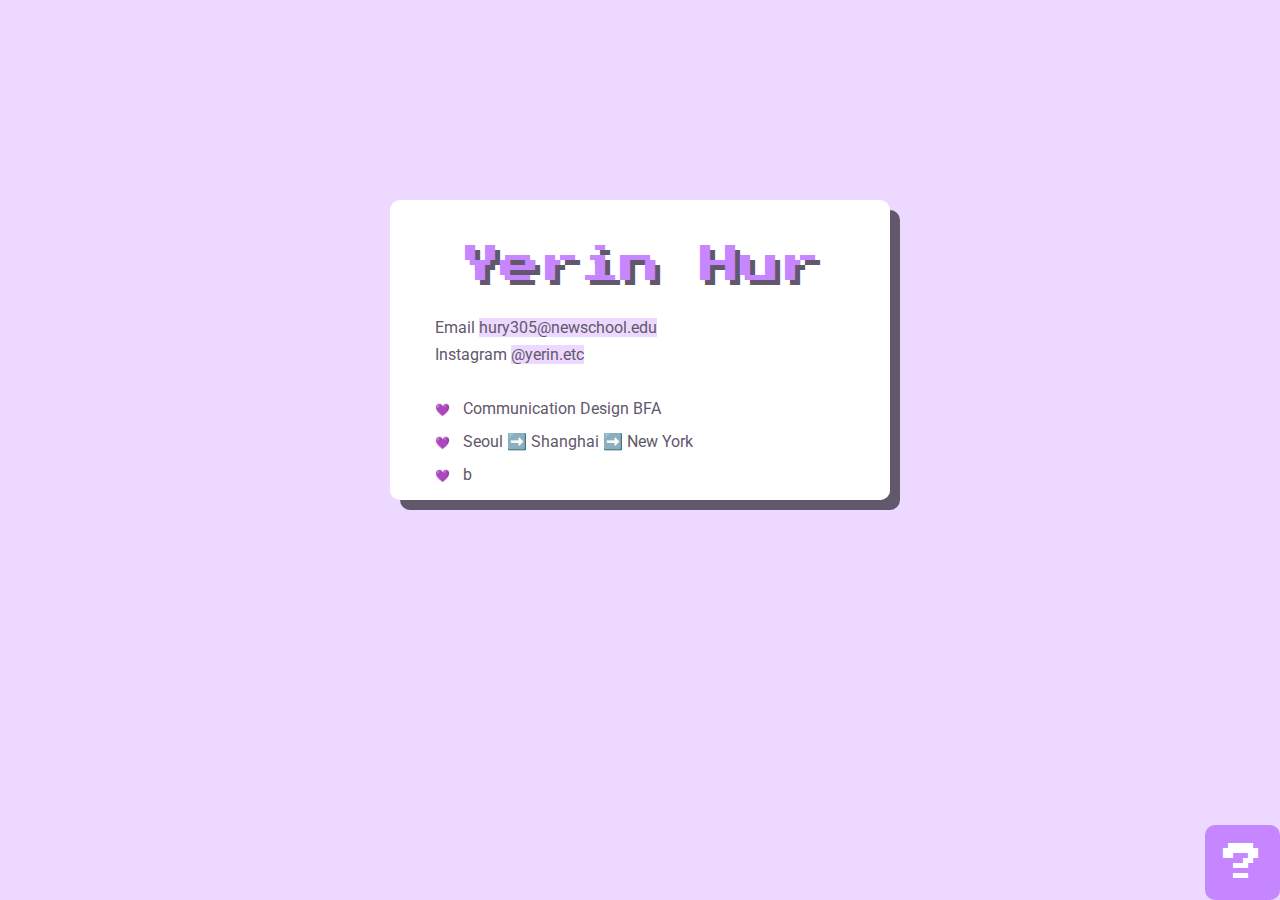
==== project-1/index.html @ 396ab7e0 "business-card" ====
<html lang="en">
<head>
    <meta charset="UTF-8">
    <link rel="stylesheet" href="style.css">
    <link href="https://fonts.googleapis.com/css?family=Press+Start+2P|Roboto:500&display=swap" rel="stylesheet">
    <meta name="viewport" content="width=device-width, initial-scale=1.0">
    <title>허예린</title>
</head>
<body>
    <div class="container">
        <div class="name">
            Yerin Hur
        </div>
        <div class="contact">
            Email <a href="mailto:hury305@newschool.edu">hury305@newschool.edu</a> <br>
            Instagram <a href="https://www.instagram.com/yerin.etc/">@yerin.etc</a>
        </div>
        <div class="bio">
            <ul>
                <li>Communication Design BFA</li>
                <li>Seoul ➡️ Shanghai ➡️ New York</li>
                <li>b</li>
                <li>i</li>
                <li>o</li>
            </ul>
        </div>
        <img class="milk" src="milk.png" alt="" height="50px">
    </div>
    <div class="corner">
        ?
        <img class="choco" src="choco.png" alt="choco" height="75px">
    </div>
</body>
</html>
---- project-1/style.css ----
body {
    background-color: rgb(237, 217, 255);
    cursor: pointer;
    /* width: 100vw; */
    font-family: 'Press Start 2P', cursive;

}

::-webkit-scrollbar {
    width: 10px;
  }
  
  ::-webkit-scrollbar-track {
    background: white; 
    opacity: 0;
  }
  
  ::-webkit-scrollbar-thumb {
    background: rgb(237, 217, 255);
    border-radius: 10px;
    opacity: 1;
  }
  
  ::-webkit-scrollbar-thumb:hover {
    background: rgb(197, 134, 255);
    opacity: 1;
  }

  ::selection {
    color: inherit; 
    background: rgb(237, 217, 255);
  }

.container {
    width: 500px;
    height: 300px;
    top: 200px;
    left: calc(50% - 250px);
    position: absolute;
    background-color: white;
    border-radius: 10px;
    padding: 20px;
    box-sizing: border-box;
    overflow: scroll;
    box-shadow: 10px 10px rgb(98, 88, 107);
    overflow-x: hidden;
}

.name {
    font-size: 30pt;
    border-radius: 30px;
    text-align: center;
    box-sizing: border-box;
    color: rgb(197, 134, 255);
    text-shadow: 5px 5px rgb(98, 88, 107);
    margin: 25px;
    cursor: url(coco.png), pointer;
}

.name:hover {
    /* transform: scale(1.25); */
    color: rgb(98, 88, 107);
    text-shadow: 5px 5px rgb(197, 134, 255);
    animation-name: hover;
    animation-duration: 1s;
    animation-iteration-count: infinite;
    animation-timing-function: ease-in-out;
}

@keyframes hover {
    0% {
        transform: scale(1);
    }
    50% {
        transform: scale(1.1);
    }
    100% {
        transform: scale(1);
    }
}

.contact {
    margin: 25px;
    margin-top: 30px;
    font-family: 'Roboto', sans-serif;
    color: rgb(98, 88, 107);
    line-height: 20pt;
    font-size: 12pt;
}

a {
    text-decoration: none;
    color: inherit;
    background-color: rgb(237, 217, 255);
}

a:hover {
    background-color: rgb(197, 134, 255);
}

.bio {
    margin: 25px;
    font-family: 'Roboto', sans-serif;
    color: rgb(98, 88, 107);
    line-height: 20pt;
    font-size: 12pt;
}

ul {
    list-style: none;
    padding: 0;
    margin: 0;
}

li {
    line-height: 24pt;
}

li::before {
    content: "💜 ";
    font-size: 9pt;
    margin-right: 10px;
}

.milk {
    position: absolute;
    right: 10px;
    top: 330px;
    margin: 5px;
    background-color: rgb(98, 88, 107);
    border-radius: 100%;
    width: 50px;
    height: 50px;
}

.milk:hover {
    background-color: transparent;
    border-radius: 0%;
}

.corner {
    position: absolute;
    right: 0;
    bottom: 0;
    background-color: rgb(197, 134, 255);
    border-radius: 10px;
    width: 75px;
    height: 75px;
    color: white;
    font-size: 30pt;
    text-align: center;
    padding-top: 18px;
    box-sizing: border-box;
}

.corner:hover {
    background-color: transparent;
    color: transparent;
}

.choco {
    position: absolute;
    right: 0;
    bottom: 0;
    opacity: 0;
}

.choco:hover {
    opacity: 1;
}

@media only screen and (max-width: 700px) {
    .container {
        width: 400px;
        height: 350px;
        top: 150px;
        left: calc(50% - 200px);
        overflow: hidden;
    }
    .name {
        font-size: 25pt;
        text-shadow: 4px 4px rgb(98, 88, 107);
    }
    .contact {
        font-size: 10pt;
    }
    .bio {
        font-size: 10pt;
    }
    li {
        line-height: 20pt;
    }
    .milk {
        top: 280px;
    }
    li::before {
        content: "💜 ";
        font-size: 7pt;
    }
}
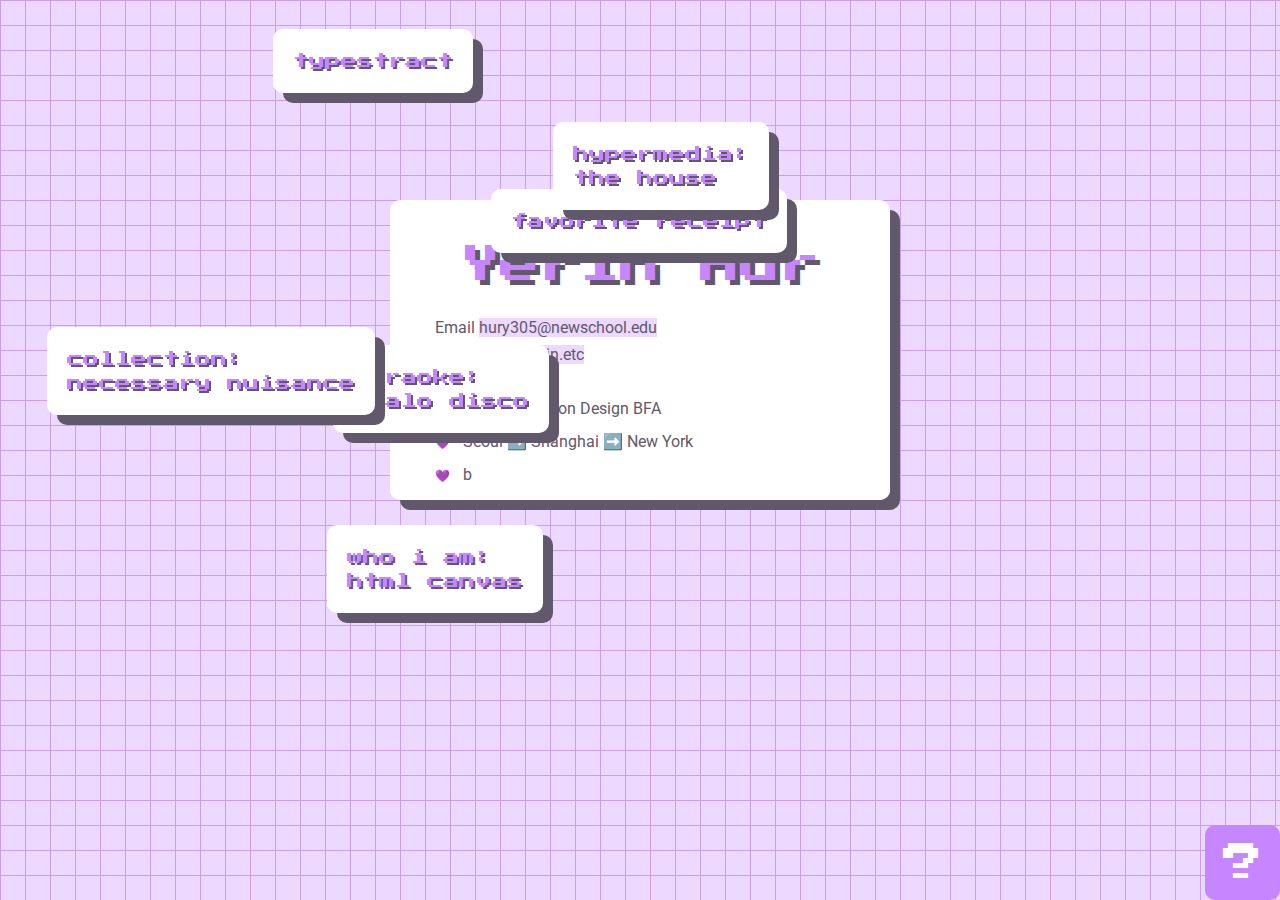
==== commit cc529ae3: "portfolio" ====
--- a/project-1/index.html
+++ b/project-1/index.html
@@ -6,7 +6,7 @@
     <meta name="viewport" content="width=device-width, initial-scale=1.0">
     <title>허예린</title>
 </head>
-<body>
+<body id="div">
     <div class="container">
         <div class="name">
             Yerin Hur
@@ -30,5 +30,43 @@
         ?
         <img class="choco" src="choco.png" alt="choco" height="75px">
     </div>
+    <div id="div">
+        <a id="one" href="https://hury305.github.io/core-lab/karaoke/index.html">
+            <div class="link" id="karaoke">
+                karaoke: <br>
+                italo disco
+            </div>
+        </a>
+        <a id="two" href="https://hury305.github.io/core-lab/week-4/index.html">
+            <div class="link" id="about">
+                who i am: <br>
+                html canvas
+            </div>
+        </a>
+        <a id="three" href="https://hury305.github.io/core-lab/week-2/index-3.html">
+            <div class="link" id="receipt">
+                favorite receipt
+            </div>
+        </a>
+        <a id="four" href="https://hury305.github.io/core-studio/collection/index.html">
+            <div class="link" id="collection">
+                collection: <br>
+                necessary nuisance
+            </div>
+        </a>
+        <a id="five" href="https://hury305.github.io/core-studio/typestracts/index.html">
+            <div class="link" id="typestract">
+                typestract
+            </div>
+        </a>
+        <a id="six" href="https://hury305.github.io/core-studio/hypermedia/welcome.html">
+            <div class="link" id="house">
+                hypermedia: <br>
+                the house
+            </div>
+        </a>
+    </div>
 </body>
+<script src="script.js" charset="utf-8"></script>
+
 </html>--- a/project-1/style.css
+++ b/project-1/style.css
@@ -1,8 +1,12 @@
 body {
     background-color: rgb(237, 217, 255);
-    cursor: pointer;
+    /* cursor: pointer; */
     /* width: 100vw; */
     font-family: 'Press Start 2P', cursive;
+    background-size: 25px 25px;
+    background-image:
+    linear-gradient(to right, rgb(199, 159, 236) 1px, transparent 1px),
+    linear-gradient(to bottom, rgb(199, 159, 236) 1px, transparent 1px);
 
 }
 
@@ -45,6 +49,16 @@
     box-shadow: 10px 10px rgb(98, 88, 107);
     overflow-x: hidden;
 }
+
+/* .container:hover {
+    animation-name: hover-once;
+    animation-duration: 0.5s;
+    animation-iteration-count: 1;
+    animation-timing-function: ease-in-out;
+    animation-fill-mode: forwards;
+} */
+
+
 
 .name {
     font-size: 30pt;
@@ -79,6 +93,15 @@
     }
 }
 
+@keyframes hover-once {
+    0% {
+        transform: scale(1);
+    }
+    100% {
+        transform: scale(1.1);
+    }
+}
+
 .contact {
     margin: 25px;
     margin-top: 30px;
@@ -169,9 +192,53 @@
     opacity: 1;
 }
 
+.link {
+    position: absolute;
+    background-color: white;
+    border-radius: 10px;
+    padding: 20px;
+    box-sizing: border-box;
+    box-shadow: 10px 10px rgb(98, 88, 107);
+    width: auto;
+    height: auto;
+    color: rgb(197, 134, 255);
+    text-shadow: 2px 2px rgb(98, 88, 107);
+    /* z-index: -1; */
+    line-height: 1.5em;
+}
+
+.link:hover {
+    /* background-color: rgb(197, 134, 255); */
+    /* transform: scale(1.1); */
+    animation-name: hover;
+    animation-duration: 1s;
+    animation-iteration-count: infinite;
+    animation-timing-function: ease-in-out;
+    z-index: 2;
+}
+
+#karaoke {
+    top: 50px;
+    left: 600px;
+}
+
+#about {
+    top: 100px;
+    left: 900px;
+}
+
+#receipt {
+    top: 200px;
+    left: 800px;
+}
+
+#div {
+    width: 50vw;
+}
+
 @media only screen and (max-width: 700px) {
     .container {
-        width: 400px;
+        width: 300px;
         height: 350px;
         top: 150px;
         left: calc(50% - 200px);
